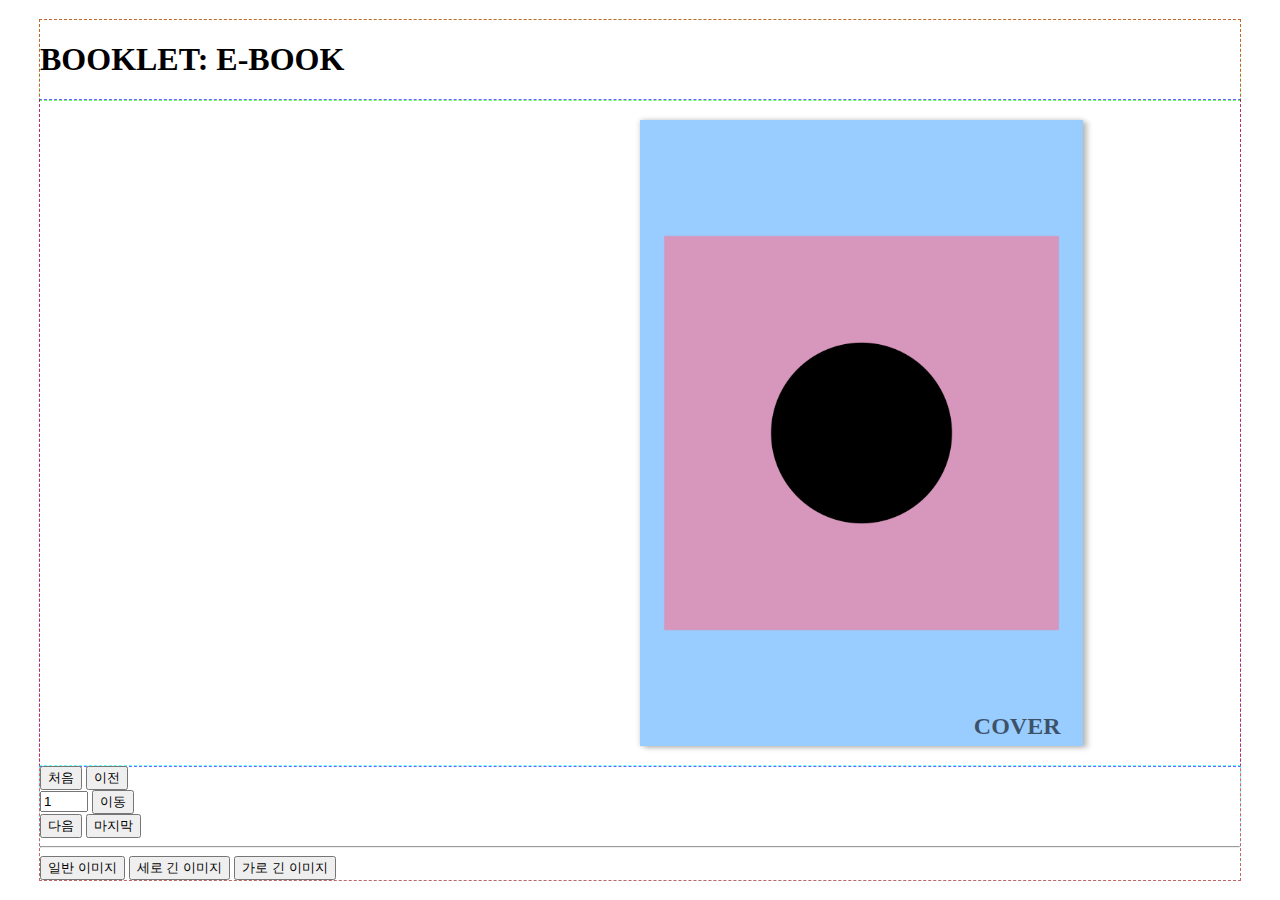
==== sample/booklet.html @ 8a1b16c1 "구조좀 바꿈" ====
<!doctype html>
<html lang="ko" >
<head>
    <title>BOOKLET STYLE</title>
    <meta charset="utf-8">
    <meta http-equiv="Content-Script-Type" content="text/javascript">
    <meta http-equiv="Content-Style-Type" content="text/css">
    <meta http-equiv="Content-Type" content="text/html; charset=utf-8" />
    <meta http-equiv="X-UA-Compatible" content="IE=edge">
    <link rel="shortcut icon" href="http://www.mins01.com/favicon.ico"> 
    <meta name="viewport" content="width=device-width, initial-scale=1.0" />

    <script src="/js/ForGoogle.js"></script>
    <!-- google analytics -->
    <script>if(window.ForGoogle){ ForGoogle.analytics() }else{ console.log("failure : ForGoogle.analytics()");}</script>
    

    <!-- jquery 관련 -->
    <!-- <script src="https://code.jquery.com/jquery-3.7.1.slim.min.js" integrity="sha256-kmHvs0B+OpCW5GVHUNjv9rOmY0IvSIRcf7zGUDTDQM8=" crossorigin="anonymous"></script> -->

    <!-- 부트스트랩 5.3.x -->
    <link href="https://cdn.jsdelivr.net/npm/bootstrap@5.3.2/dist/css/bootstrap.min.css" rel="stylesheet" integrity="sha384-T3c6CoIi6uLrA9TneNEoa7RxnatzjcDSCmG1MXxSR1GAsXEV/Dwwykc2MPK8M2HN" crossorigin="anonymous">
    <!-- <script src="https://cdn.jsdelivr.net/npm/bootstrap@5.3.2/dist/js/bootstrap.bundle.min.js" integrity="sha384-C6RzsynM9kWDrMNeT87bh95OGNyZPhcTNXj1NW7RuBCsyN/o0jlpcV8Qyq46cDfL" crossorigin="anonymous"></script> -->

    <!-- vue.js -->
    <!-- <script src="https://cdn.jsdelivr.net/npm/vue"></script> -->
    
    <!-- meta og -->
    
    <meta property="og:title" content="booklet style">
    <meta property="og:description" content="booklet style">
    <meta name="og:image" content="http://www.mins01.com/img/logo.gif">
    <meta property="og:image:width" content="190">
    <meta property="og:image:height" content="70" />
    <meta property="og:site_name" content="booklet style" />
    <meta property="og:type" content="website">
    
    <!-- //meta og -->

    <link rel="stylesheet" href="../booklet.css">
    <script src="../Booklet.js"></script>
    <script>
        window.addEventListener('load',(event)=>{
            document.querySelector('#booklet0').addEventListener('booklet-sync',(event)=>{
                console.log('booklet-sync',event.detail.booklet);
                const booklet = event.detail.booklet
                document.querySelector('#input_page').value = booklet.pageIdx+1;
                document.querySelector('#input_page').max = booklet.length;
                document.querySelector('#input_page').min = 1;
                
            }) 

            let booklet0 = globalThis.booklet0 = new Booklet(document.querySelector('#booklet0'));
            // booklet0.setPageByIdx(1)

        })
    </script>
    
</head>
<body>
    <div class="booklet-container">
        <article id="booklet0" class="booklet" data-fold="1">
            <header class="booklet-header">
                <nav class="m-2">
                    <h1 class="m-0 p-0">BOOKLET: E-BOOK</h1>
                </nav>
            </header>
            <div class="booklet-body clickable">
                <div class="booklet-pages">
                    <div class="booklet-page">
                        <div class="booklet-page-layout">
                            <div class="booklet-page-part left"><div class="booklet-page-transform"><div class="booklet-page-content empty"><div class="booklet-page-content-page">EMPTY</div></div></div></div>
                            <div class="booklet-page-part right"><div class="booklet-page-transform"><div class="booklet-page-content cover"><div class="booklet-page-content-page">COVER</div><img class="booklet-page-content-img" src="pages/page-rect.png"></div></div></div>
                        </div>
                    </div>

                    <div class="booklet-page">
                        <div class="booklet-page-layout">
                            <div class="booklet-page-part left"><div class="booklet-page-transform"><div class="booklet-page-content blank"><div class="booklet-page-content-page">BLANK</div><img class="booklet-page-content-img" src="pages/page-rect.png"></div></div></div>
                            <div class="booklet-page-part right"><div class="booklet-page-transform"><div class="booklet-page-content"><div class="booklet-page-content-page">1</div><img class="booklet-page-content-img" src="pages/page-rect.png"></div></div></div>
                        </div>
                    </div>
                    <div class="booklet-page">
                        <div class="booklet-page-layout">
                            <div class="booklet-page-part left"><div class="booklet-page-transform"><div class="booklet-page-content"><div class="booklet-page-content-page">2</div><img class="booklet-page-content-img" src="pages/page-rect.png"></div></div></div>
                            <div class="booklet-page-part right"><div class="booklet-page-transform"><div class="booklet-page-content"><div class="booklet-page-content-page">3</div><img class="booklet-page-content-img" src="pages/page-rect.png"></div></div></div>
                        </div>
                    </div>
                    <div class="booklet-page">
                        <div class="booklet-page-layout">
                            <div class="booklet-page-part left"><div class="booklet-page-transform"><div class="booklet-page-content"><div class="booklet-page-content-page">4</div><img class="booklet-page-content-img" src="pages/page-rect.png"></div></div></div>
                            <div class="booklet-page-part right"><div class="booklet-page-transform"><div class="booklet-page-content"><div class="booklet-page-content-page">5</div><img class="booklet-page-content-img" src="pages/page-rect.png"></div></div></div>
                        </div>
                    </div>
                    <div class="booklet-page">
                        <div class="booklet-page-layout">
                            <div class="booklet-page-part left"><div class="booklet-page-transform"><div class="booklet-page-content"><div class="booklet-page-content-page">6</div><img class="booklet-page-content-img" src="pages/page-rect.png"></div></div></div>
                            <div class="booklet-page-part right"><div class="booklet-page-transform"><div class="booklet-page-content"><div class="booklet-page-content-page">7</div><img class="booklet-page-content-img" src="pages/page-rect.png"></div></div></div>
                        </div>
                    </div>
                    <div class="booklet-page">
                        <div class="booklet-page-layout">
                            <div class="booklet-page-part left"><div class="booklet-page-transform"><div class="booklet-page-content"><div class="booklet-page-content-page">8</div><img class="booklet-page-content-img" src="pages/page-rect.png"></div></div></div>
                            <div class="booklet-page-part right"><div class="booklet-page-transform"><div class="booklet-page-content"><div class="booklet-page-content-page">9</div><img class="booklet-page-content-img" src="pages/page-rect.png"></div></div></div>
                        </div>
                    </div>
                    <div class="booklet-page">
                        <div class="booklet-page-layout">
                            <div class="booklet-page-part left"><div class="booklet-page-transform"><div class="booklet-page-content cover"><div class="booklet-page-content-page">COVER</div><img class="booklet-page-content-img" src="pages/page-rect.png"></div></div></div>
                            <div class="booklet-page-part right"><div class="booklet-page-transform"><div class="booklet-page-content empty"><div class="booklet-page-content-page">EMPTY</div></div></div></div>
                        </div>
                    </div>
                </div>
            </div>
            <footer class="booklet-footer">
                <nav class="d-flex justify-content-center gap-2 m-2">
                    <button type="button" class="btn btn-sm btn-primary" onclick="booklet0.first()">처음</button>
                    <button type="button" class="btn btn-sm btn-primary" onclick="booklet0.prev()">이전</button>
                    <div class="input-group input-group-sm d-inline-flex" style="width: 8em;">
                        <input type="number" class="form-control" min="0" placeholder="Recipient's username" value="0" id="input_page">
                        <button type="button" class="btn btn-sm btn-primary" onclick="booklet0.page( document.querySelector('#input_page').value - 1)">이동</button>    
                    </div>
                    
                    <button type="button" class="btn btn-sm btn-primary" onclick="booklet0.next()">다음</button>
                    <button type="button" class="btn btn-sm btn-primary" onclick="booklet0.last()">마지막</button>
                </nav>
                <hr>
                <nav class="d-flex justify-content-center gap-2 m-2">
                    <button type="button" class="btn btn-sm btn-primary" onclick="document.querySelectorAll('.booklet-page-content-img').forEach((el)=>{el.src = 'pages/page-rect.png'; el.addEventListener('load',()=>{ bd0.center() },{once:true}) });">일반 이미지</button>
                    <button type="button" class="btn btn-sm btn-primary" onclick="document.querySelectorAll('.booklet-page-content-img').forEach((el)=>{el.src = 'pages/page-v-long.png'; el.addEventListener('load',()=>{ bd0.center() },{once:true}) });">세로 긴 이미지</button>
                    <button type="button" class="btn btn-sm btn-primary" onclick="document.querySelectorAll('.booklet-page-content-img').forEach((el)=>{el.src = 'pages/page-h-long.png'; el.addEventListener('load',()=>{ bd0.center() },{once:true}) });">가로 긴 이미지</button> 
                </nav>
            </footer>
        </article>
    </div>
</body>
</html>
---- booklet.css ----
@charset "utf-8";


/* 변수 선언 */
.booklet-container{
    --animation-duration: 0.5s;
    --img-aspect-ratio: 2480 / 3508;
}

/* 기본 제한 사항 */
html,body{
    padding:0;
    margin:0;
    scrollbar-width: none;
}
.booklet-container{
    box-sizing: border-box !important;
}
.booklet-container *{
    box-sizing: border-box !important;
}




/* 컨테이너 */
.booklet-container{
    outline: dashed 1px #9999;
    width: 100%;
    height: 100vh;
    width: 100svw;
    height: 100svh;
    margin:0 auto;

    padding:20px;
}

/* 책자 외각 */
.booklet{
    outline: dashed 1px #f009;

    max-width: 1200px;
    min-width: 300px;

    width: 100%;
    height: 100%;
    margin:0 auto;

    display: flex;
    flex-direction: column;
    flex-wrap: nowrap;
    align-content: center;
    justify-content: center;
    align-items: stretch;
}
/* .booklet{ opacity: 0; }
.booklet.on{ opacity: 1; } */


/* 책자 속 레이아웃 */
.booklet-header{
    outline: dashed 1px #0f09;
    flex: 0 0 auto;
}
.booklet-body{
    outline: dashed 1px #00f9;

    padding: 20px;

    flex:1 1 auto;
    min-height: 300px;

    display: flex;
    flex-direction: row;
    flex-wrap: nowrap;
    align-content: center;
    justify-content: center;
    align-items: center;

    pointer-events: none;
}
.booklet-footer{
    outline: dashed 1px #0ff9;
    flex: 0 0 auto;
}

.booklet-pages{
    /* outline: dashed 3px #ff09; */
    width: 100%;
    /* height: 100%; */
    max-height: 100%;
    position: relative;
    aspect-ratio: 4/3;
}
.booklet-page{
    position: absolute;
    width: 100%;
    left: 0;
    top: 0;
    bottom: 0;
}
.booklet-page-layout{
    position: absolute;
    width: 100%;
    left: 0;
    top: 0;
    bottom: 0;

    display: flex;
    flex-direction: row;
    flex-wrap: nowrap;
    align-content: center;
    justify-content: center;
    align-items: center;
}

.booklet-page{
 
}
.booklet-page[data-state="curr"]{
    z-index: 5;
}
.booklet-page[data-state="next"]{
    z-index: 2;
}
.booklet-page[data-state="prev"]{
    z-index: 2;
}

.booklet-page-part{
    /* width: 100%; */
    max-width: 50%;
    height: 100%;

    /* position: absolute;
    width: 50%;
    left: 0;
    top: 0;
    bottom: 0; */
}
.booklet-page-part.left{
    /* transform: translateX(100%); */
}
.booklet-page-part.right{
    /* transform: translateX(100%); */
}
.booklet-page-transform{
    height: 100%;
    /* width: 100%; */
    /* background-color: #aabbcc99; */
    /* background-image: linear-gradient(to right, rgba(109,179,242,1) 0%,rgba(84,163,238,1) 50%,rgba(54,144,240,1) 51%,rgba(30,105,222,1) 100%); */
}
.booklet-page-content{
    max-width: 100%;
    max-height: 100%;
    /* background-color: #aabbcc99; */
    /* background-image: linear-gradient(to right, rgba(109,179,242,1) 0%,rgba(84,163,238,1) 50%,rgba(54,144,240,1) 51%,rgba(30,105,222,1) 100%); */
}


.booklet-page-part.left .booklet-page-transform{
    transform-origin: right;
    display: flex;
    justify-content: flex-end;
}
.booklet-page-part.right .booklet-page-transform{
    transform-origin: left;
    display: flex;
    justify-content: flex-start;
}
.booklet-page{
    display: none;
}
.booklet-page[data-state]{
    display: block;
}

/* 페이지 보이기 부분 */
/* .booklet-page[data-state="prev"] .booklet-page-part.right .booklet-page-content{
    opacity: 0;
}
.booklet-page[data-state="next"] .booklet-page-part.left .booklet-page-content{
    opacity: 0;
} */


/* 액션 및 애니메이션 */
.booklet[data-action="to-next"] .booklet-page[data-state="curr"] .booklet-page-part.right .booklet-page-transform{
    animation: turn-page-for-right var(--animation-duration,1s) linear 0s 1 normal both;
}
.booklet[data-action="to-next"] .booklet-page[data-state="next"] .booklet-page-part.left .booklet-page-transform{
    animation: turn-page-for-left var(--animation-duration,1s) linear 0s 1 normal both;
}
.booklet[data-action="to-next"] .booklet-page[data-state="next"]{
    animation: turn-page-for-next var(--animation-duration,1s) linear 0s 1 normal both;
}

.booklet[data-action="to-prev"] .booklet-page[data-state="curr"] .booklet-page-part.left .booklet-page-transform{
    animation: turn-page-for-left var(--animation-duration,1s) linear 0s 1 reverse both;
}
.booklet[data-action="to-prev"] .booklet-page[data-state="prev"] .booklet-page-part.right .booklet-page-transform{
    animation: turn-page-for-right var(--animation-duration,1s) linear 0s 1 reverse both;
}
.booklet[data-action="to-prev"] .booklet-page[data-state="prev"]{
    animation: turn-page-for-prev var(--animation-duration,1s) linear 0s 1 normal both;
}

.booklet-page[data-state="next"] .booklet-page-part.left .booklet-page-transform{
    transform: scaleX(0)  skewY(10deg);
}
.booklet-page[data-state="prev"] .booklet-page-part.right .booklet-page-transform{
    transform: scaleX(0)  skewY(10deg);
}

@keyframes turn-page-for-next {
    0%{ z-index: 3; }
    49%{ z-index: 3; }
    50%{ z-index: 9; }
    100%{ z-index: 9; }
}
@keyframes turn-page-for-prev {
    0%{ z-index: 3; }
    49%{ z-index: 3; }
    50%{ z-index: 9; }
    100%{ z-index: 9; }
}
@keyframes turn-page-for-right {
    0%{
        transform: scaleX(1) skewY(0deg);
    }
    50%, 100%{
        transform: scaleX(0) skewY(-10deg);
    }
}

@keyframes turn-page-for-left {
    0%,50%{
        transform: scaleX(0)  skewY(10deg);
    }
    100%{
        transform: scaleX(1)  skewY(0deg);
    }
}



/* 콘텐츠 */
.booklet-page-content{
    position: relative;
    pointer-events: all;
    background-color: #fff;
    aspect-ratio: var(--img-aspect-ratio);
    display: flex;
    justify-content: center;
}
.clickable .booklet-page-content{
    cursor: pointer;
}
/* .booklet-page-part.left .booklet-page-content{
    justify-content: flex-end;
}
.booklet-page-part.right .booklet-page-content{
    justify-content: flex-start;
} */
:where(.booklet-page-part.left , .booklet-page-part.right) .booklet-page-content::before{
    content: "";
    width: 5%;
    position: absolute;
    top:0;bottom:0;
    z-index: 2;
    display: block;
}
.booklet-page-part.left .booklet-page-content::before{
    right:0;
    background-image: linear-gradient(to right, rgba(0,0,0,0) 0%,rgba(0,0,0,0.1) 70%, rgba(0,0,0,0.5) 100%);   
}
.booklet-page-part.right .booklet-page-content::before{
    left:0;
    background-image: linear-gradient(to left, rgba(0,0,0,0) 0%,rgba(0,0,0,0.1) 70%, rgba(0,0,0,0.5) 100%);   
}



/* 페이시 숫자 */
.booklet-page-content-page{
    position: absolute;
    bottom:1%;
    font-size: 24px;
    color: #00000099;
    font-weight: bold;
}
.booklet-page-part.left .booklet-page-content-page{
    left:5%
}
.booklet-page-part.right .booklet-page-content-page{
    right:5%
}

/* 이미지 */
.booklet-page-content-img{
    max-width: 100%;
    max-height: 100%;  
    
    object-fit: contain;
}






/* 페이지 그림자 */
:where(.booklet-page[data-state]) .booklet-page-part.left .booklet-page-content{ box-shadow: -5px 2px 5px #0003; }
:where(.booklet-page[data-state]) .booklet-page-part.right .booklet-page-content{ box-shadow: 5px 2px 5px #0003; }





/* 특이 사항 */
/* 페이지 없음 */
.booklet-page-content.empty{
    box-shadow: none !important;
    visibility: hidden !important;
}
.booklet-page-content.empty::before{
    display: none !important;
}
/* 커버 */
.booklet-page-content.cover{
    box-shadow: 0px 0px 5px #0003 !important;
}
.booklet-page-content.cover::before{
    display: none !important;
}



.booklet-page-content.blank > *{
    opacity: 0;
}
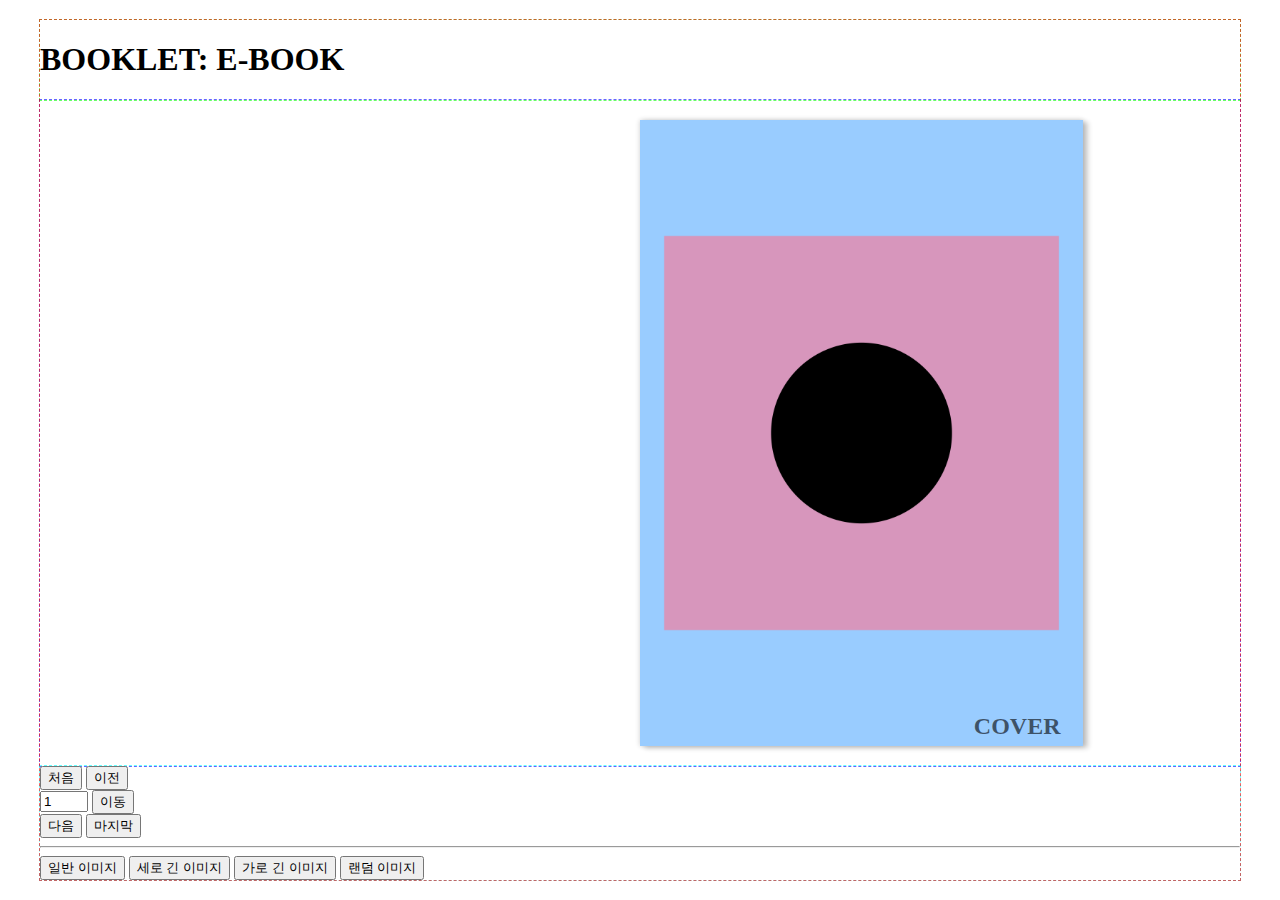
==== commit b62b8632: "테스트 버튼" ====
--- a/sample/booklet.html
+++ b/sample/booklet.html
@@ -126,9 +126,17 @@
                 </nav>
                 <hr>
                 <nav class="d-flex justify-content-center gap-2 m-2">
-                    <button type="button" class="btn btn-sm btn-primary" onclick="document.querySelectorAll('.booklet-page-content-img').forEach((el)=>{el.src = 'pages/page-rect.png'; el.addEventListener('load',()=>{ bd0.center() },{once:true}) });">일반 이미지</button>
-                    <button type="button" class="btn btn-sm btn-primary" onclick="document.querySelectorAll('.booklet-page-content-img').forEach((el)=>{el.src = 'pages/page-v-long.png'; el.addEventListener('load',()=>{ bd0.center() },{once:true}) });">세로 긴 이미지</button>
-                    <button type="button" class="btn btn-sm btn-primary" onclick="document.querySelectorAll('.booklet-page-content-img').forEach((el)=>{el.src = 'pages/page-h-long.png'; el.addEventListener('load',()=>{ bd0.center() },{once:true}) });">가로 긴 이미지</button> 
+                    <button type="button" class="btn btn-sm btn-primary" onclick="document.querySelectorAll('.booklet-page-content-img').forEach((el)=>{el.src = 'pages/page-rect.png';});">일반 이미지</button>
+                    <button type="button" class="btn btn-sm btn-primary" onclick="document.querySelectorAll('.booklet-page-content-img').forEach((el)=>{el.src = 'pages/page-v-long.png';});">세로 긴 이미지</button>
+                    <button type="button" class="btn btn-sm btn-primary" onclick="document.querySelectorAll('.booklet-page-content-img').forEach((el)=>{el.src = 'pages/page-h-long.png';});">가로 긴 이미지</button> 
+                    <button type="button" class="btn btn-sm btn-primary" onclick="document.querySelectorAll('.booklet-page-content-img').forEach((el)=>{
+                        let ri = Math.floor(Math.random()*3);
+                        switch(ri){
+                            case 0:el.src = 'pages/page-rect.png';break;
+                            case 1:el.src = 'pages/page-v-long.png';break;
+                            case 2:el.src = 'pages/page-h-long.png';break;
+                        }
+                        });">랜덤 이미지</button> 
                 </nav>
             </footer>
         </article>
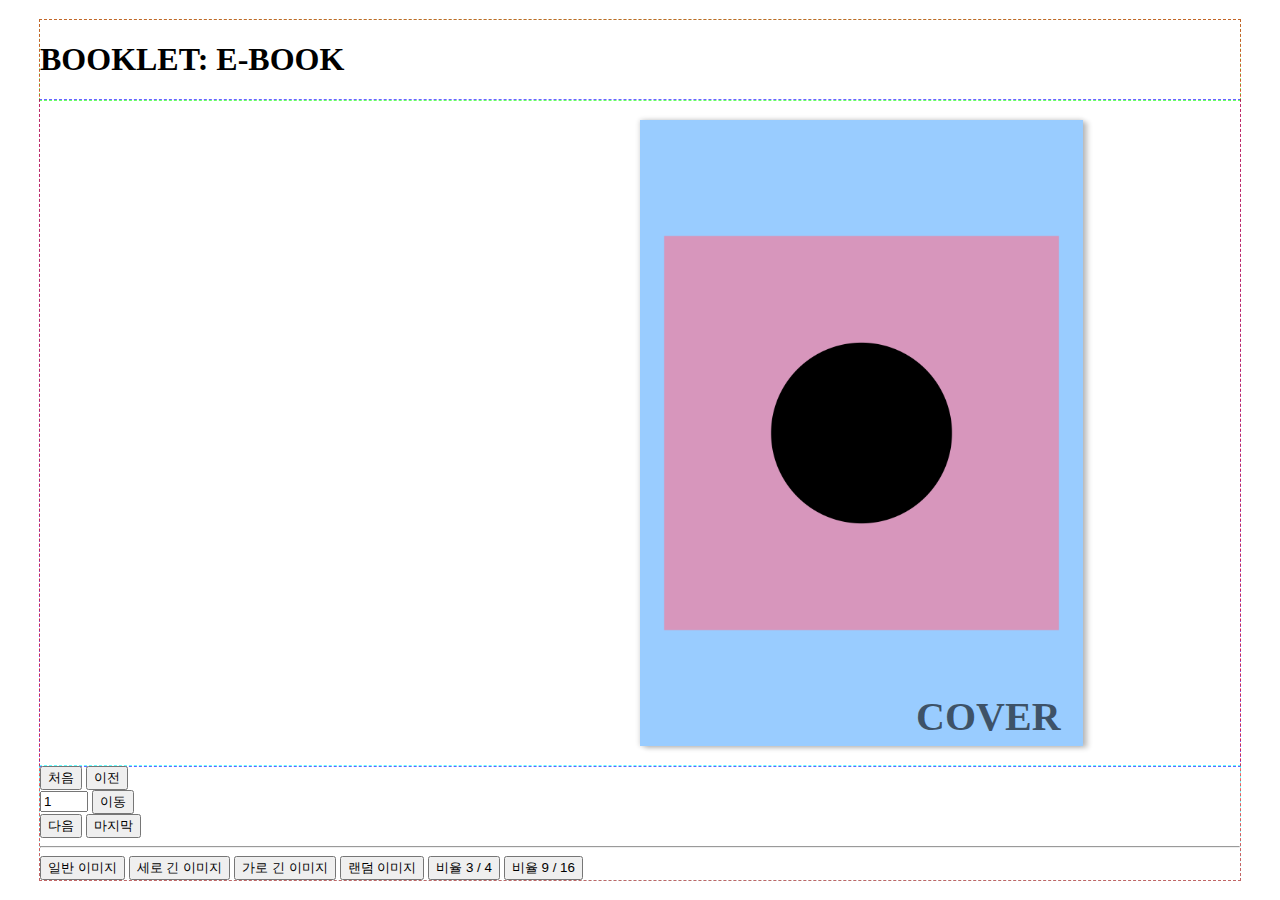
==== commit 05aa47f8: "책 동작 완" ====
--- a/sample/booklet.html
+++ b/sample/booklet.html
@@ -41,13 +41,20 @@
     <script src="../Booklet.js"></script>
     <script>
         window.addEventListener('load',(event)=>{
-            document.querySelector('#booklet0').addEventListener('booklet-sync',(event)=>{
-                console.log('booklet-sync',event.detail.booklet);
+            document.querySelector('#booklet0').addEventListener('booklet.sync',(event)=>{
+                console.log('booklet.sync',event.detail.booklet);
                 const booklet = event.detail.booklet
                 document.querySelector('#input_page').value = booklet.pageIdx+1;
                 document.querySelector('#input_page').max = booklet.length;
                 document.querySelector('#input_page').min = 1;
+            }) 
+            document.querySelector('#booklet0').addEventListener('booklet.click',(event)=>{
+                console.log('booklet.click',event.detail.target,event.detail.booklet,event.detail.target,event.detail.content);
+                console.log(event.detail.target.dataset.click);
                 
+                if((event.detail.target.dataset.click??null)=='detail'){
+                    console.log('detail-view 소스 동작 부분');
+                }
             }) 
 
             let booklet0 = globalThis.booklet0 = new Booklet(document.querySelector('#booklet0'));
@@ -65,49 +72,49 @@
                     <h1 class="m-0 p-0">BOOKLET: E-BOOK</h1>
                 </nav>
             </header>
-            <div class="booklet-body clickable">
+            <div class="booklet-body">
                 <div class="booklet-pages">
                     <div class="booklet-page">
                         <div class="booklet-page-layout">
-                            <div class="booklet-page-part left"><div class="booklet-page-transform"><div class="booklet-page-content empty"><div class="booklet-page-content-page">EMPTY</div></div></div></div>
-                            <div class="booklet-page-part right"><div class="booklet-page-transform"><div class="booklet-page-content cover"><div class="booklet-page-content-page">COVER</div><img class="booklet-page-content-img" src="pages/page-rect.png"></div></div></div>
+                            <div class="booklet-page-part left" data-part="left"><div class="booklet-page-transform"><div class="booklet-page-content no-btn-detail" data-content="empty"><div class="booklet-page-content-page">EMPTY</div></div></div></div>
+                            <div class="booklet-page-part right" data-part="right"><div class="booklet-page-transform"><div class="booklet-page-content" data-content="cover"><div class="booklet-page-content-page">COVER</div><img class="booklet-page-content-img" src="pages/page-rect.png"></div></div></div>
                         </div>
                     </div>
 
                     <div class="booklet-page">
                         <div class="booklet-page-layout">
-                            <div class="booklet-page-part left"><div class="booklet-page-transform"><div class="booklet-page-content blank"><div class="booklet-page-content-page">BLANK</div><img class="booklet-page-content-img" src="pages/page-rect.png"></div></div></div>
-                            <div class="booklet-page-part right"><div class="booklet-page-transform"><div class="booklet-page-content"><div class="booklet-page-content-page">1</div><img class="booklet-page-content-img" src="pages/page-rect.png"></div></div></div>
+                            <div class="booklet-page-part left" data-part="left"><div class="booklet-page-transform"><div class="booklet-page-content no-btn-detail" data-content="blank"><div class="booklet-page-content-page">BLANK</div><img class="booklet-page-content-img" src="pages/page-rect.png"></div></div></div>
+                            <div class="booklet-page-part right" data-part="right"><div class="booklet-page-transform"><div class="booklet-page-content"><div class="booklet-page-content-page">1</div><img class="booklet-page-content-img" src="pages/page-rect.png"></div></div></div>
                         </div>
                     </div>
                     <div class="booklet-page">
                         <div class="booklet-page-layout">
-                            <div class="booklet-page-part left"><div class="booklet-page-transform"><div class="booklet-page-content"><div class="booklet-page-content-page">2</div><img class="booklet-page-content-img" src="pages/page-rect.png"></div></div></div>
-                            <div class="booklet-page-part right"><div class="booklet-page-transform"><div class="booklet-page-content"><div class="booklet-page-content-page">3</div><img class="booklet-page-content-img" src="pages/page-rect.png"></div></div></div>
+                            <div class="booklet-page-part left" data-part="left"><div class="booklet-page-transform"><div class="booklet-page-content" style="padding:20% 0px 20% 20%;"><div class="booklet-page-content-page">padding:20% 0px 20% 20%;</div><img class="booklet-page-content-img" src="pages/page-rect.png"></div></div></div>
+                            <div class="booklet-page-part right" data-part="right"><div class="booklet-page-transform"><div class="booklet-page-content no-btn-detail"><div class="booklet-page-content-page">3</div><img class="booklet-page-content-img" src="pages/page-rect.png"></div></div></div>
                         </div>
                     </div>
                     <div class="booklet-page">
                         <div class="booklet-page-layout">
-                            <div class="booklet-page-part left"><div class="booklet-page-transform"><div class="booklet-page-content"><div class="booklet-page-content-page">4</div><img class="booklet-page-content-img" src="pages/page-rect.png"></div></div></div>
-                            <div class="booklet-page-part right"><div class="booklet-page-transform"><div class="booklet-page-content"><div class="booklet-page-content-page">5</div><img class="booklet-page-content-img" src="pages/page-rect.png"></div></div></div>
+                            <div class="booklet-page-part left" data-part="left"><div class="booklet-page-transform"><div class="booklet-page-content"><div class="booklet-page-content-page">4</div><img class="booklet-page-content-img" src="pages/page-rect.png"></div></div></div>
+                            <div class="booklet-page-part right" data-part="right"><div class="booklet-page-transform"><div class="booklet-page-content"><div class="booklet-page-content-page">5</div><img class="booklet-page-content-img" src="pages/page-rect.png"></div></div></div>
                         </div>
                     </div>
                     <div class="booklet-page">
                         <div class="booklet-page-layout">
-                            <div class="booklet-page-part left"><div class="booklet-page-transform"><div class="booklet-page-content"><div class="booklet-page-content-page">6</div><img class="booklet-page-content-img" src="pages/page-rect.png"></div></div></div>
-                            <div class="booklet-page-part right"><div class="booklet-page-transform"><div class="booklet-page-content"><div class="booklet-page-content-page">7</div><img class="booklet-page-content-img" src="pages/page-rect.png"></div></div></div>
+                            <div class="booklet-page-part left" data-part="left"><div class="booklet-page-transform"><div class="booklet-page-content"><div class="booklet-page-content-page">6</div><img class="booklet-page-content-img" src="pages/page-rect.png"></div></div></div>
+                            <div class="booklet-page-part right" data-part="right"><div class="booklet-page-transform"><div class="booklet-page-content"><div class="booklet-page-content-page">7</div><img class="booklet-page-content-img" src="pages/page-rect.png"></div></div></div>
                         </div>
                     </div>
                     <div class="booklet-page">
                         <div class="booklet-page-layout">
-                            <div class="booklet-page-part left"><div class="booklet-page-transform"><div class="booklet-page-content"><div class="booklet-page-content-page">8</div><img class="booklet-page-content-img" src="pages/page-rect.png"></div></div></div>
-                            <div class="booklet-page-part right"><div class="booklet-page-transform"><div class="booklet-page-content"><div class="booklet-page-content-page">9</div><img class="booklet-page-content-img" src="pages/page-rect.png"></div></div></div>
+                            <div class="booklet-page-part left" data-part="left"><div class="booklet-page-transform"><div class="booklet-page-content"><div class="booklet-page-content-page">8</div><img class="booklet-page-content-img" src="pages/page-rect.png"></div></div></div>
+                            <div class="booklet-page-part right" data-part="right"><div class="booklet-page-transform"><div class="booklet-page-content"><div class="booklet-page-content-page">9</div><img class="booklet-page-content-img" src="pages/page-rect.png"></div></div></div>
                         </div>
                     </div>
                     <div class="booklet-page">
                         <div class="booklet-page-layout">
-                            <div class="booklet-page-part left"><div class="booklet-page-transform"><div class="booklet-page-content cover"><div class="booklet-page-content-page">COVER</div><img class="booklet-page-content-img" src="pages/page-rect.png"></div></div></div>
-                            <div class="booklet-page-part right"><div class="booklet-page-transform"><div class="booklet-page-content empty"><div class="booklet-page-content-page">EMPTY</div></div></div></div>
+                            <div class="booklet-page-part left" data-part="left"><div class="booklet-page-transform"><div class="booklet-page-content" data-content="cover"><div class="booklet-page-content-page">COVER</div><img class="booklet-page-content-img" src="pages/page-rect.png"></div></div></div>
+                            <div class="booklet-page-part right" data-part="right"><div class="booklet-page-transform"><div class="booklet-page-content no-btn-detail"  data-content="empty"><div class="booklet-page-content-page">EMPTY</div></div></div></div>
                         </div>
                     </div>
                 </div>
@@ -136,7 +143,10 @@
                             case 1:el.src = 'pages/page-v-long.png';break;
                             case 2:el.src = 'pages/page-h-long.png';break;
                         }
-                        });">랜덤 이미지</button> 
+                        });">랜덤 이미지</button>
+                        <button type="button" class="btn btn-sm btn-primary" onclick="booklet0.target.style.setProperty('--content-aspect-ratio','3 / 4')">비율 3 / 4</button> 
+                        <button type="button" class="btn btn-sm btn-primary" onclick="booklet0.target.style.setProperty('--content-aspect-ratio','9 / 16')">비율 9 / 16</button> 
+ 
                 </nav>
             </footer>
         </article>
--- a/booklet.css
+++ b/booklet.css
@@ -3,8 +3,8 @@
 
 /* 변수 선언 */
 .booklet-container{
-    --animation-duration: 0.5s;
-    --img-aspect-ratio: 2480 / 3508;
+    --turn-animation-duration: 0.5s;
+    --content-aspect-ratio: 2480 / 3508;
 }
 
 /* 기본 제한 사항 */
@@ -138,10 +138,10 @@
     top: 0;
     bottom: 0; */
 }
-.booklet-page-part.left{
+.booklet-page-part[data-part="left"]{
     /* transform: translateX(100%); */
 }
-.booklet-page-part.right{
+.booklet-page-part[data-part="right"]{
     /* transform: translateX(100%); */
 }
 .booklet-page-transform{
@@ -158,12 +158,12 @@
 }
 
 
-.booklet-page-part.left .booklet-page-transform{
+.booklet-page-part[data-part="left"] .booklet-page-transform{
     transform-origin: right;
     display: flex;
     justify-content: flex-end;
 }
-.booklet-page-part.right .booklet-page-transform{
+.booklet-page-part[data-part="right"] .booklet-page-transform{
     transform-origin: left;
     display: flex;
     justify-content: flex-start;
@@ -176,39 +176,39 @@
 }
 
 /* 페이지 보이기 부분 */
-/* .booklet-page[data-state="prev"] .booklet-page-part.right .booklet-page-content{
+/* .booklet-page[data-state="prev"] .booklet-page-part[data-part="right"] .booklet-page-content{
     opacity: 0;
 }
-.booklet-page[data-state="next"] .booklet-page-part.left .booklet-page-content{
+.booklet-page[data-state="next"] .booklet-page-part[data-part="left"] .booklet-page-content{
     opacity: 0;
 } */
 
 
 /* 액션 및 애니메이션 */
-.booklet[data-action="to-next"] .booklet-page[data-state="curr"] .booklet-page-part.right .booklet-page-transform{
-    animation: turn-page-for-right var(--animation-duration,1s) linear 0s 1 normal both;
-}
-.booklet[data-action="to-next"] .booklet-page[data-state="next"] .booklet-page-part.left .booklet-page-transform{
-    animation: turn-page-for-left var(--animation-duration,1s) linear 0s 1 normal both;
+.booklet[data-action="to-next"] .booklet-page[data-state="curr"] .booklet-page-part[data-part="right"] .booklet-page-transform{
+    animation: turn-page-for-right var(--turn-animation-duration,1s) linear 0s 1 normal both;
+}
+.booklet[data-action="to-next"] .booklet-page[data-state="next"] .booklet-page-part[data-part="left"] .booklet-page-transform{
+    animation: turn-page-for-left var(--turn-animation-duration,1s) linear 0s 1 normal both;
 }
 .booklet[data-action="to-next"] .booklet-page[data-state="next"]{
-    animation: turn-page-for-next var(--animation-duration,1s) linear 0s 1 normal both;
-}
-
-.booklet[data-action="to-prev"] .booklet-page[data-state="curr"] .booklet-page-part.left .booklet-page-transform{
-    animation: turn-page-for-left var(--animation-duration,1s) linear 0s 1 reverse both;
-}
-.booklet[data-action="to-prev"] .booklet-page[data-state="prev"] .booklet-page-part.right .booklet-page-transform{
-    animation: turn-page-for-right var(--animation-duration,1s) linear 0s 1 reverse both;
+    animation: turn-page-for-next var(--turn-animation-duration,1s) linear 0s 1 normal both;
+}
+
+.booklet[data-action="to-prev"] .booklet-page[data-state="curr"] .booklet-page-part[data-part="left"] .booklet-page-transform{
+    animation: turn-page-for-left var(--turn-animation-duration,1s) linear 0s 1 reverse both;
+}
+.booklet[data-action="to-prev"] .booklet-page[data-state="prev"] .booklet-page-part[data-part="right"] .booklet-page-transform{
+    animation: turn-page-for-right var(--turn-animation-duration,1s) linear 0s 1 reverse both;
 }
 .booklet[data-action="to-prev"] .booklet-page[data-state="prev"]{
-    animation: turn-page-for-prev var(--animation-duration,1s) linear 0s 1 normal both;
-}
-
-.booklet-page[data-state="next"] .booklet-page-part.left .booklet-page-transform{
+    animation: turn-page-for-prev var(--turn-animation-duration,1s) linear 0s 1 normal both;
+}
+
+.booklet-page[data-state="next"] .booklet-page-part[data-part="left"] .booklet-page-transform{
     transform: scaleX(0)  skewY(10deg);
 }
-.booklet-page[data-state="prev"] .booklet-page-part.right .booklet-page-transform{
+.booklet-page[data-state="prev"] .booklet-page-part[data-part="right"] .booklet-page-transform{
     transform: scaleX(0)  skewY(10deg);
 }
 
@@ -247,22 +247,26 @@
 /* 콘텐츠 */
 .booklet-page-content{
     position: relative;
+    background-color: #fff;
+    aspect-ratio: var(--content-aspect-ratio);
+    display: flex;
+    justify-content: center;
+}
+.booklet-page-content{
     pointer-events: all;
-    background-color: #fff;
-    aspect-ratio: var(--img-aspect-ratio);
-    display: flex;
-    justify-content: center;
-}
-.clickable .booklet-page-content{
-    cursor: pointer;
-}
-/* .booklet-page-part.left .booklet-page-content{
+}
+.booklet-page-content > *{
+    pointer-events: none;
+}
+
+
+/* .booklet-page-part[data-part="left"] .booklet-page-content{
     justify-content: flex-end;
 }
-.booklet-page-part.right .booklet-page-content{
+.booklet-page-part[data-part="right"] .booklet-page-content{
     justify-content: flex-start;
 } */
-:where(.booklet-page-part.left , .booklet-page-part.right) .booklet-page-content::before{
+:where(.booklet-page-part[data-part="left"] , .booklet-page-part[data-part="right"]) .booklet-page-content::before{
     content: "";
     width: 5%;
     position: absolute;
@@ -270,11 +274,11 @@
     z-index: 2;
     display: block;
 }
-.booklet-page-part.left .booklet-page-content::before{
+.booklet-page-part[data-part="left"] .booklet-page-content::before{
     right:0;
     background-image: linear-gradient(to right, rgba(0,0,0,0) 0%,rgba(0,0,0,0.1) 70%, rgba(0,0,0,0.5) 100%);   
 }
-.booklet-page-part.right .booklet-page-content::before{
+.booklet-page-part[data-part="right"] .booklet-page-content::before{
     left:0;
     background-image: linear-gradient(to left, rgba(0,0,0,0) 0%,rgba(0,0,0,0.1) 70%, rgba(0,0,0,0.5) 100%);   
 }
@@ -285,14 +289,14 @@
 .booklet-page-content-page{
     position: absolute;
     bottom:1%;
-    font-size: 24px;
+    font-size: clamp(16px,calc(100svw / 20),40px);
     color: #00000099;
     font-weight: bold;
 }
-.booklet-page-part.left .booklet-page-content-page{
+.booklet-page-part[data-part="left"] .booklet-page-content-page{
     left:5%
 }
-.booklet-page-part.right .booklet-page-content-page{
+.booklet-page-part[data-part="right"] .booklet-page-content-page{
     right:5%
 }
 
@@ -310,8 +314,8 @@
 
 
 /* 페이지 그림자 */
-:where(.booklet-page[data-state]) .booklet-page-part.left .booklet-page-content{ box-shadow: -5px 2px 5px #0003; }
-:where(.booklet-page[data-state]) .booklet-page-part.right .booklet-page-content{ box-shadow: 5px 2px 5px #0003; }
+:where(.booklet-page[data-state]) .booklet-page-part[data-part="left"] .booklet-page-content{ box-shadow: -5px 2px 5px #0003; }
+:where(.booklet-page[data-state]) .booklet-page-part[data-part="right"] .booklet-page-content{ box-shadow: 5px 2px 5px #0003; }
 
 
 
@@ -319,23 +323,73 @@
 
 /* 특이 사항 */
 /* 페이지 없음 */
-.booklet-page-content.empty{
+.booklet-page-content[data-content="empty"]{
     box-shadow: none !important;
     visibility: hidden !important;
 }
-.booklet-page-content.empty::before{
+.booklet-page-content[data-content="empty"]::before{
     display: none !important;
 }
 /* 커버 */
-.booklet-page-content.cover{
+.booklet-page-content[data-content="cover"]{
     box-shadow: 0px 0px 5px #0003 !important;
 }
-.booklet-page-content.cover::before{
+.booklet-page-content[data-content="cover"]::before{
     display: none !important;
 }
 
 
 
-.booklet-page-content.blank > *{
+.booklet-page-content[data-content="blank"] > *{
     opacity: 0;
-}+}
+
+
+
+/* 동작 제어용 버튼 */
+.booklet-content-btn{
+    pointer-events: none;
+    border-style: none;
+    background-color: transparent;
+    position: absolute;
+    left:0;right:0;bottom:0;top:0;
+    opacity: 0;
+    padding:0;margin:0;
+}
+.booklet-content-btn.clickable{
+    pointer-events: all;
+}
+
+/* 상세보기 버튼 */
+/* .booklet-page-part[data-part="left"] .booklet-btn-detail{ left:20%; }
+.booklet-page-part[data-part="right"] .booklet-btn-detail{ right:20%; } */
+.booklet-btn-detail{
+    /* background-image: radial-gradient(circle at 60% 60% , rgba(255,255,255,1) 0%, rgba(0,0,0,0) 100%); */
+    background-image:url(imgs/zoom.svg), radial-gradient(circle at center center , rgba(255,255,255,0.3) 0%, rgba(255,255,255,0.3) 20%, rgba(0,0,0,0) 100%);
+    background-size: 20%, 100%;
+    background-position: center center , center center;
+    background-repeat: no-repeat;
+}
+.booklet-btn-detail.clickable{
+    cursor: zoom-in;
+    z-index: 2;
+}
+.booklet-btn-detail.clickable:hover{
+    opacity: 0.5;
+}
+/* 이전 다음 */
+.booklet-page-part[data-part="left"] .booklet-btn-turn{ 
+    left:0%;right:80%; 
+    background-image: linear-gradient(to left, rgba(255,255,255,0) 0% , rgba(255,255,255,0.8) 100% );
+}
+.booklet-page-part[data-part="right"] .booklet-btn-turn{ left:80%;right:0%; 
+    background-image: linear-gradient(to right, rgba(255,255,255,0) 0% , rgba(255,255,255,0.8) 100% );
+}
+.booklet-btn-turn.clickable{
+    cursor: pointer;
+    z-index: 3;
+    /* background-color: #fff; */
+}
+.booklet-btn-turn.clickable:hover{
+    opacity: 0.5;
+}
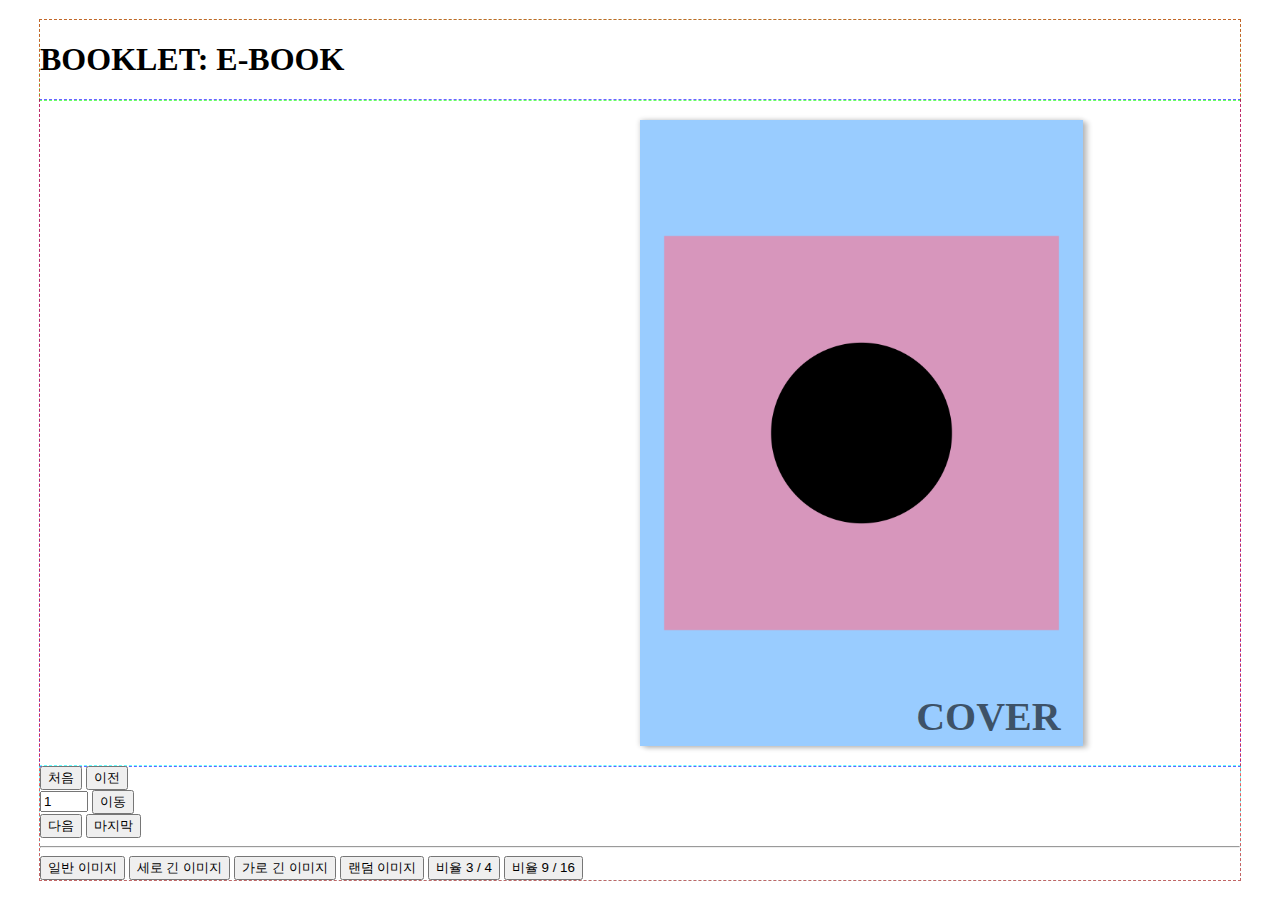
==== commit 1d39168c: "책 동작 완" ====
--- a/sample/booklet.html
+++ b/sample/booklet.html
@@ -144,8 +144,8 @@
                             case 2:el.src = 'pages/page-h-long.png';break;
                         }
                         });">랜덤 이미지</button>
-                        <button type="button" class="btn btn-sm btn-primary" onclick="booklet0.target.style.setProperty('--content-aspect-ratio','3 / 4')">비율 3 / 4</button> 
-                        <button type="button" class="btn btn-sm btn-primary" onclick="booklet0.target.style.setProperty('--content-aspect-ratio','9 / 16')">비율 9 / 16</button> 
+                        <button type="button" class="btn btn-sm btn-primary" onclick="booklet0.target.style.setProperty('--content-aspect-ratio','3 / 4');">비율 3 / 4</button> 
+                        <button type="button" class="btn btn-sm btn-primary" onclick="booklet0.target.style.setProperty('--content-aspect-ratio','9 / 16');">비율 9 / 16</button> 
  
                 </nav>
             </footer>
--- a/booklet.css
+++ b/booklet.css
@@ -4,7 +4,8 @@
 /* 변수 선언 */
 .booklet-container{
     --turn-animation-duration: 0.5s;
-    --content-aspect-ratio: 2480 / 3508;
+    --content-aspect-ratio: 210 / 297;
+    /* --pages-aspect-ratio: 420 / 297; */
 }
 
 /* 기본 제한 사항 */
@@ -85,12 +86,10 @@
 }
 
 .booklet-pages{
-    /* outline: dashed 3px #ff09; */
-    width: 100%;
-    /* height: 100%; */
+    width: 100%;
     max-height: 100%;
     position: relative;
-    aspect-ratio: 4/3;
+    aspect-ratio: calc(var(--content-aspect-ratio) * 2);
 }
 .booklet-page{
     position: absolute;
@@ -306,6 +305,7 @@
     max-height: 100%;  
     
     object-fit: contain;
+    background-color: #fff;
 }
 
 
